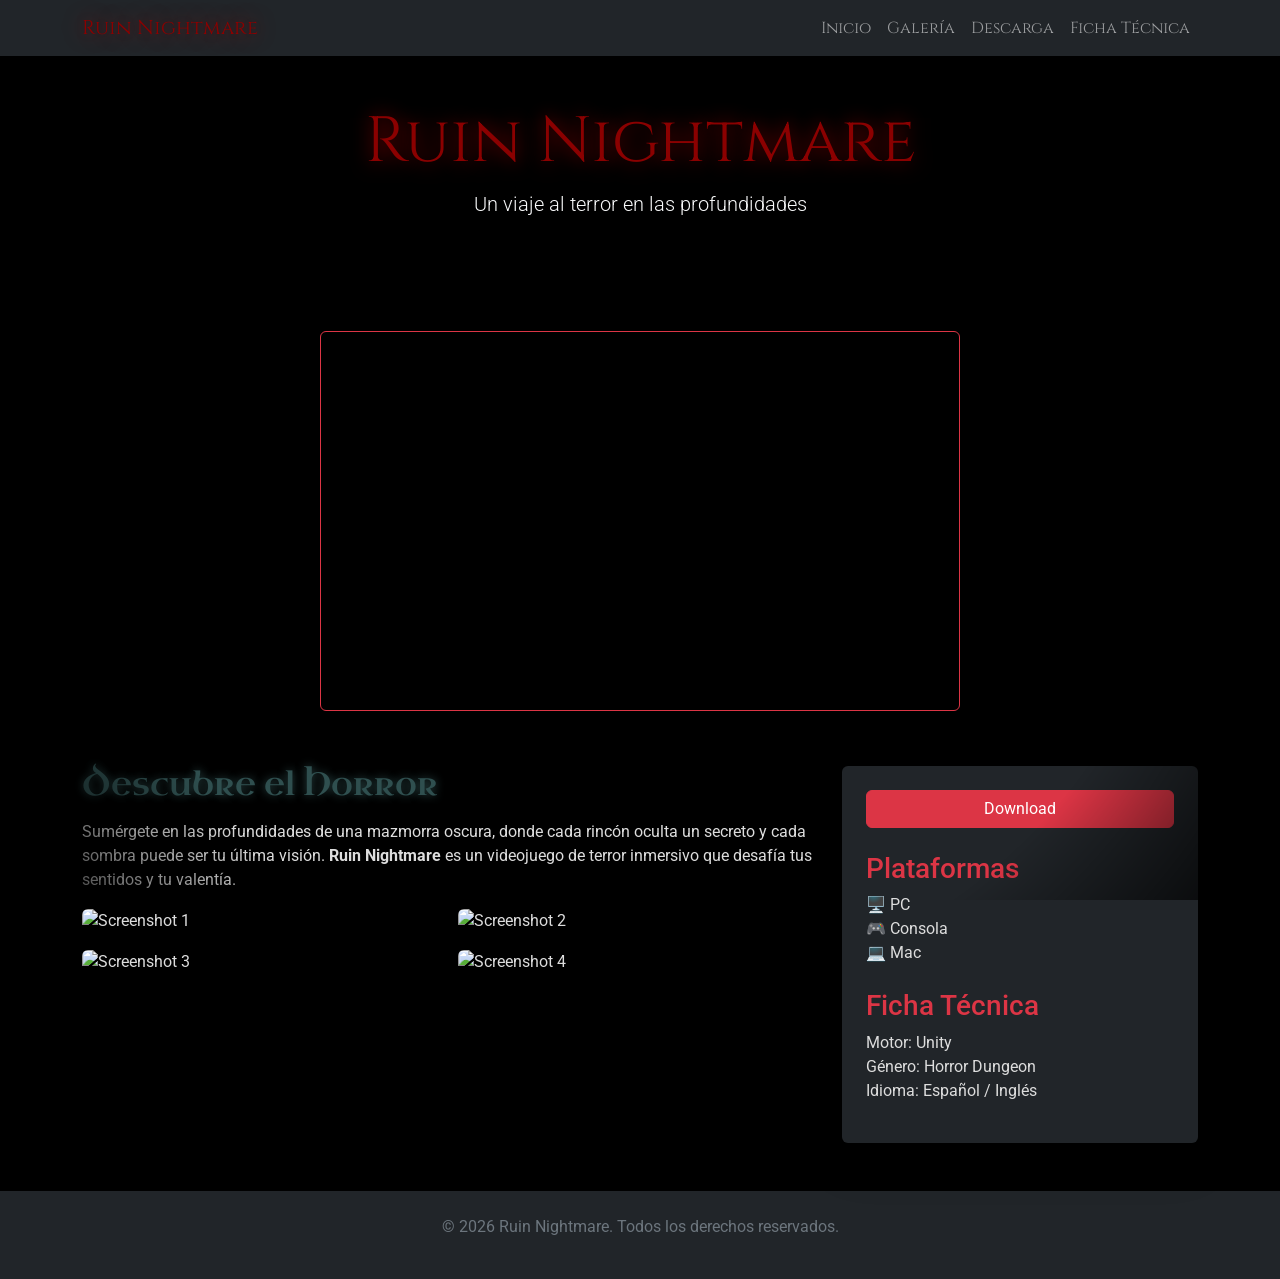
==== index.html @ 353a0ba1 "Sitio web primera publicacion" ====
<!DOCTYPE html>
<html lang="es">
<head>
  <meta charset="UTF-8">
  <meta name="viewport" content="width=device-width, initial-scale=1.0">
  <title>Ruin Nightmare - Horror Dungeon Game</title>
  <!-- Bootstrap CSS -->
  <link href="https://cdn.jsdelivr.net/npm/bootstrap@5.3.2/dist/css/bootstrap.min.css" rel="stylesheet">
  <!-- Google Fonts -->
  <link href="https://fonts.googleapis.com/css2?family=Cinzel:wght@700&family=Uncial+Antiqua&family=Roboto:wght@400;700&display=swap" rel="stylesheet">
  <!-- Custom CSS -->
  <link rel="stylesheet" href="style.css">
</head>
<body>
  <!-- Navbar -->
  <nav class="navbar navbar-expand-lg navbar-dark bg-dark sticky-top shadow-lg">
    <div class="container">
      <a class="navbar-brand game-title flicker" href="#inicio">Ruin Nightmare</a>
      <button class="navbar-toggler" type="button" data-bs-toggle="collapse" data-bs-target="#navbarNav">
        <span class="navbar-toggler-icon"></span>
      </button>
      <div class="collapse navbar-collapse" id="navbarNav">
        <ul class="navbar-nav ms-auto">
          <li class="nav-item"><a class="nav-link" href="#inicio">Inicio</a></li>
          <li class="nav-item"><a class="nav-link" href="#galeria">Galería</a></li>
          <li class="nav-item"><a class="nav-link" href="#descarga">Descarga</a></li>
          <li class="nav-item"><a class="nav-link" href="#ficha">Ficha Técnica</a></li>
        </ul>
      </div>
    </div>
  </nav>

  <!-- Banner -->
  <header id="inicio" class="banner text-center text-light py-5">
    <h1 class="game-title display-3 flicker">Ruin Nightmare</h1>
    <p class="lead">Un viaje al terror en las profundidades</p>
  </header>

  <!-- Main Container -->
  <main class="container fade-in my-5">
    <!-- Widget Section -->
    <section class="widget-section text-center mb-5">
      <iframe frameborder="0" 
              src="https://itch.io/embed-upload/16595717?color=000000" 
              allowfullscreen 
              width="640" 
              height="380"
              class="rounded shadow-lg border border-danger">
        <a href="https://khysamo.itch.io/ruin-nightmare">Play Ruin Nightmare on itch.io</a>
      </iframe>
    </section>

    <!-- Layout Two Columns -->
    <div class="row g-4">
      <!-- Main Content -->
      <section id="galeria" class="col-lg-8">
        <h2 class="section-title flicker mb-3">Descubre el Horror</h2>
        <p>
          Sumérgete en las profundidades de una mazmorra oscura, donde cada rincón oculta un secreto 
          y cada sombra puede ser tu última visión. <strong>Ruin Nightmare</strong> es un videojuego de terror inmersivo 
          que desafía tus sentidos y tu valentía.
        </p>

        <!-- Gallery -->
        <div class="row g-3 gallery">
          <div class="col-6">
            <img src="screenshot1.jpg" class="img-fluid rounded shadow-sm" alt="Screenshot 1">
          </div>
          <div class="col-6">
            <img src="screenshot2.jpg" class="img-fluid rounded shadow-sm" alt="Screenshot 2">
          </div>
          <div class="col-6">
            <img src="screenshot3.jpg" class="img-fluid rounded shadow-sm" alt="Screenshot 3">
          </div>
          <div class="col-6">
            <img src="screenshot4.jpg" class="img-fluid rounded shadow-sm" alt="Screenshot 4">
          </div>
        </div>
      </section>

      <!-- Sidebar -->
      <aside id="descarga" class="col-lg-4">
        <div class="p-4 bg-dark rounded shadow-lg">
          <button class="btn btn-danger w-100 mb-4 flicker">Download</button>
          <div class="platforms mb-4">
            <h3 class="text-danger">Plataformas</h3>
            <ul class="list-unstyled">
              <li>🖥️ PC</li>
              <li>🎮 Consola</li>
              <li>💻 Mac</li>
            </ul>
          </div>
          <div id="ficha" class="tech-info">
            <h3 class="text-danger">Ficha Técnica</h3>
            <ul class="list-unstyled">
              <li>Motor: Unity</li>
              <li>Género: Horror Dungeon</li>
              <li>Idioma: Español / Inglés</li>
            </ul>
          </div>
        </div>
      </aside>
    </div>
  </main>

  <!-- Footer -->
  <footer class="text-center text-secondary py-4 bg-dark">
    <p>&copy; 2026 Ruin Nightmare. Todos los derechos reservados.</p>
  </footer>

  <!-- Bootstrap JS -->
  <script src="https://cdn.jsdelivr.net/npm/bootstrap@5.3.2/dist/js/bootstrap.bundle.min.js"></script>
  <!-- Custom JS -->
  <script src="script.js"></script>
</body>
</html>
---- style.css ----
/* General */
body {
  font-family: 'Roboto', sans-serif;
  background: #000;
  color: #ddd;
  overflow-x: hidden;
  position: relative;
}

/* Vignette */
body::before {
  content: "";
  position: fixed;
  top: 0; left: 0;
  width: 100%; height: 100%;
  pointer-events: none;
  background: radial-gradient(circle, rgba(0,0,0,0) 70%, rgba(0,0,0,0.9) 100%);
  z-index: 1;
}

/* Navbar */
.navbar {
  font-family: 'Cinzel', serif;
}
.nav-link {
  transition: color 0.3s ease, text-shadow 0.3s ease;
}
.nav-link:hover {
  color: #8b0000 !important;
  text-shadow: 0 0 10px #8b0000;
}

/* Banner */
.banner {
  background: linear-gradient(to bottom, #111, #000);
}
.game-title {
  font-family: 'Cinzel', serif;
  color: #8b0000;
  text-shadow: 0 0 20px #8b0000;
}

/* Section Titles */
.section-title {
  font-family: 'Uncial Antiqua', cursive;
  color: #2f4f4f;
  text-shadow: 0 0 10px #2f4f4f;
}

/* Gallery Hover */
.gallery img {
  transition: transform 0.4s ease, filter 0.4s ease;
}
.gallery img:hover {
  transform: scale(1.05);
  filter: brightness(1.2) saturate(1.2);
}

/* Animations */
.fade-in {
  animation: fadeInUp 1.5s ease forwards;
}
@keyframes fadeInUp {
  from { opacity: 0; transform: translateY(30px); }
  to { opacity: 1; transform: translateY(0); }
}
.flicker {
  animation: flicker 3s infinite;
}
@keyframes flicker {
  0%, 19%, 21%, 23%, 25%, 54%, 56%, 100% {
    opacity: 1;
    text-shadow: 0 0 15px #8b0000;
  }
  20%, 24%, 55% {
    opacity: 0.8;
    text-shadow: 0 0 8px #8b0000;
  }
}

/* Responsive */
@media (max-width: 768px) {
  .sidebar {
    margin-top: 20px;
    animation: slideIn 1s ease forwards;
  }
}
@keyframes slideIn {
  from { opacity: 0; transform: translateY(30px); }
  to { opacity: 1; transform: translateY(0); }
}
/* Banner con parallax */
.banner {
  background: url("dungeon-bg.jpg") no-repeat center center fixed;
  background-size: cover;
  position: relative;
}
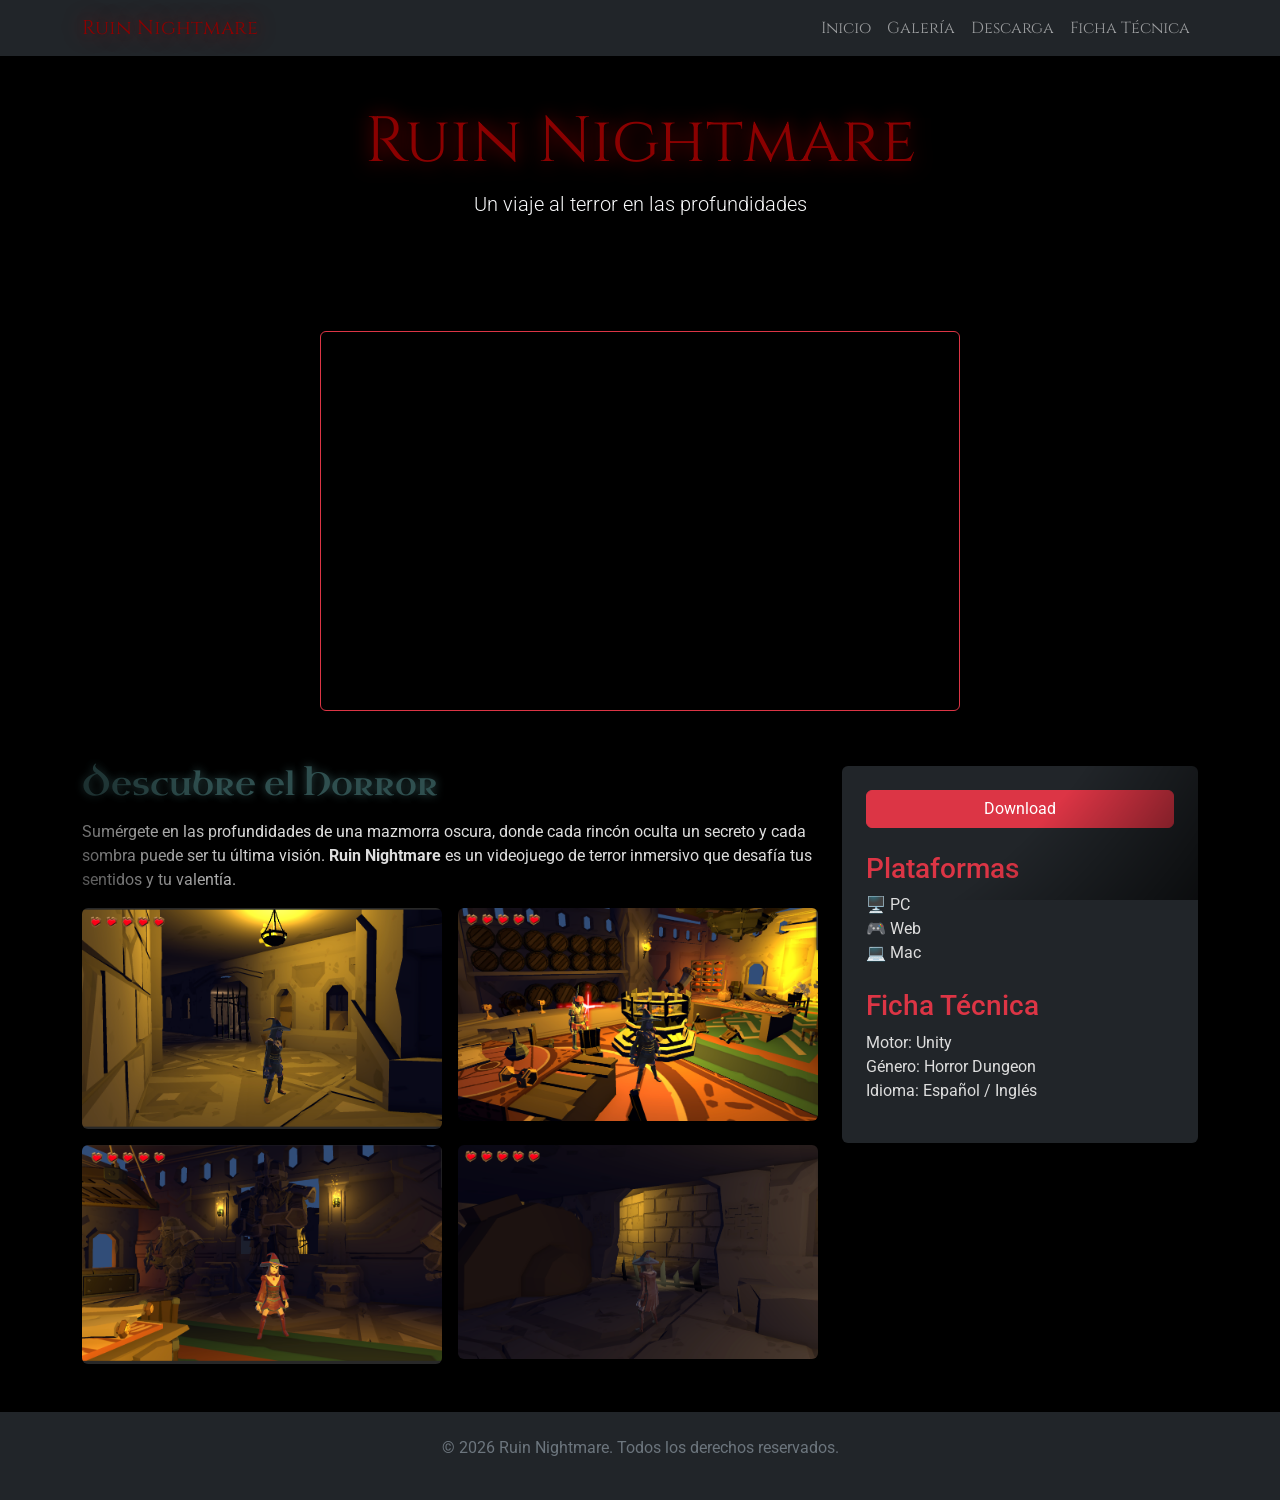
==== commit f312b779: "mas cambios" ====
--- a/index.html
+++ b/index.html
@@ -86,7 +86,7 @@
             <h3 class="text-danger">Plataformas</h3>
             <ul class="list-unstyled">
               <li>🖥️ PC</li>
-              <li>🎮 Consola</li>
+              <li>🎮 Web</li>
               <li>💻 Mac</li>
             </ul>
           </div>
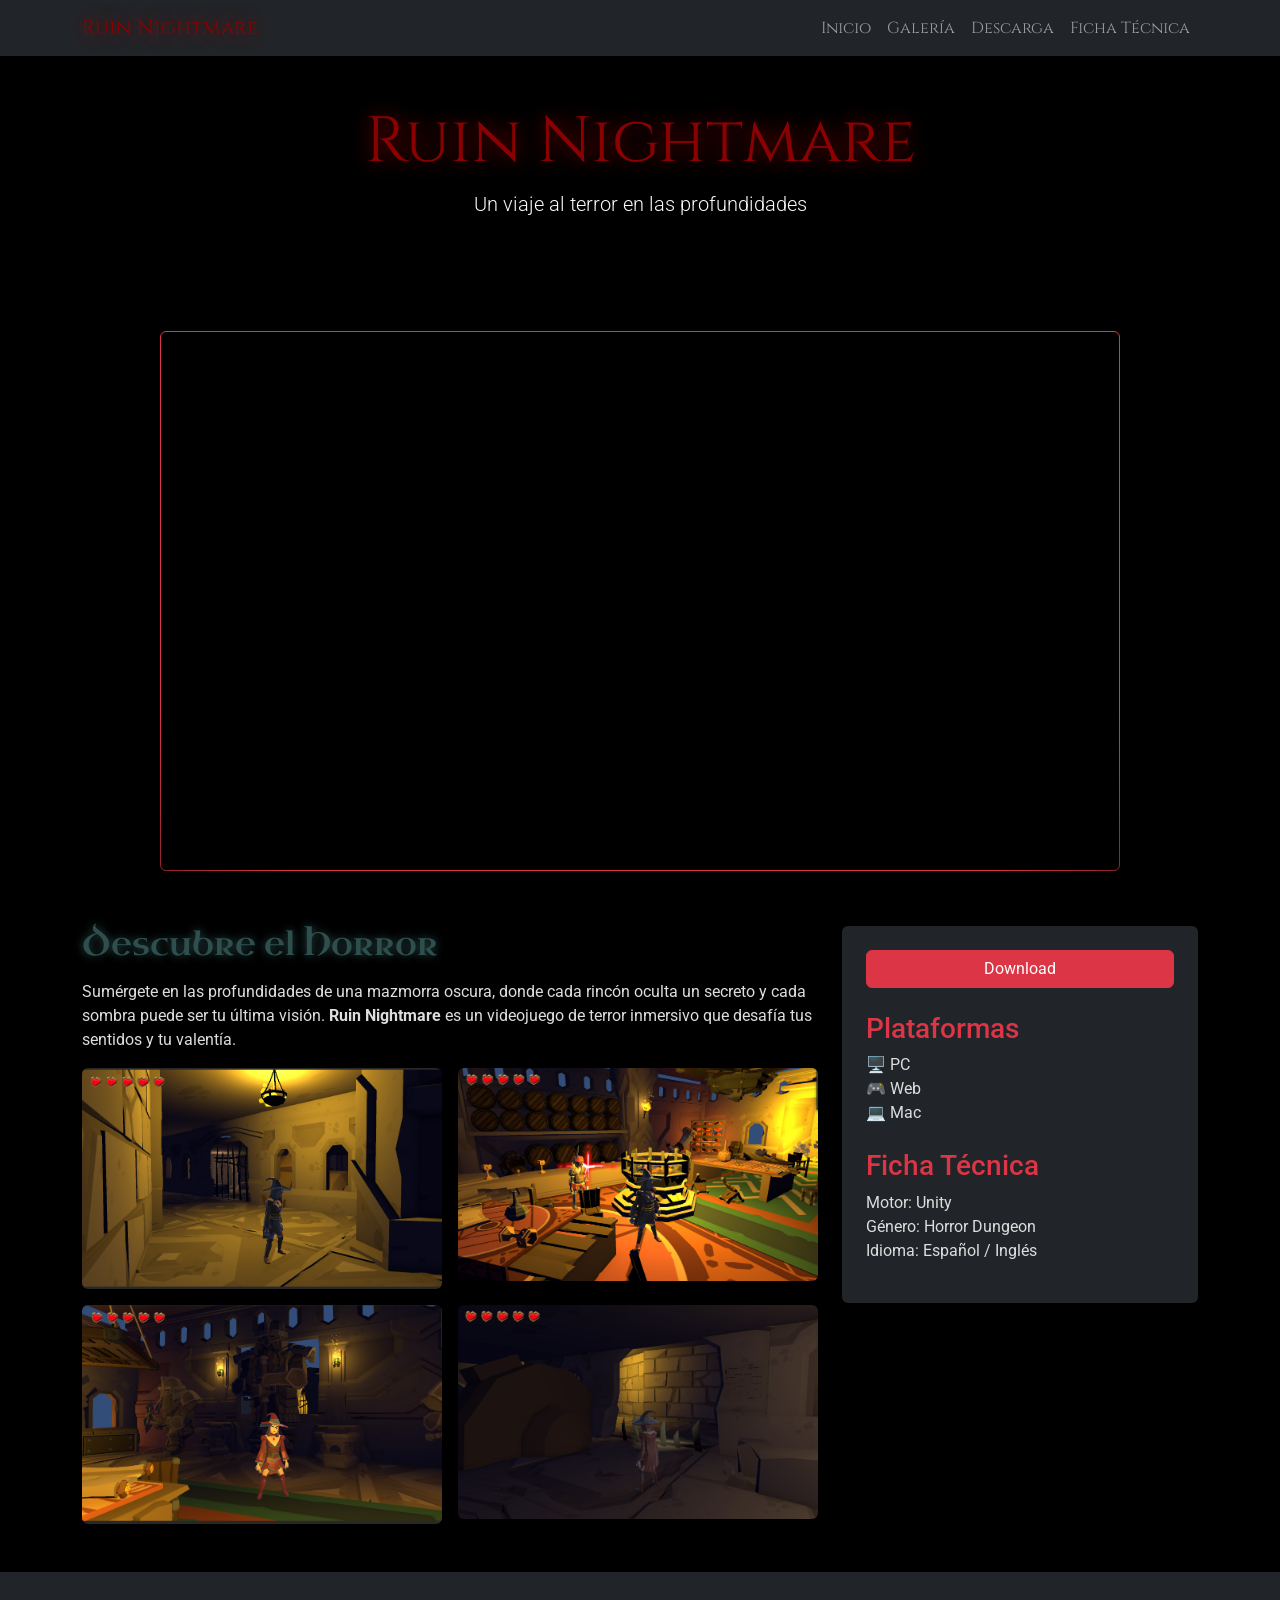
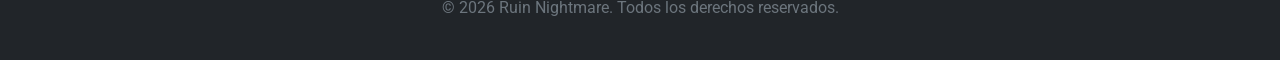
==== commit 94b102ff: "nuevoejecutable dad" ====
--- a/index.html
+++ b/index.html
@@ -1,5 +1,6 @@
 <!DOCTYPE html>
 <html lang="es">
+
 <head>
   <meta charset="UTF-8">
   <meta name="viewport" content="width=device-width, initial-scale=1.0">
@@ -7,10 +8,13 @@
   <!-- Bootstrap CSS -->
   <link href="https://cdn.jsdelivr.net/npm/bootstrap@5.3.2/dist/css/bootstrap.min.css" rel="stylesheet">
   <!-- Google Fonts -->
-  <link href="https://fonts.googleapis.com/css2?family=Cinzel:wght@700&family=Uncial+Antiqua&family=Roboto:wght@400;700&display=swap" rel="stylesheet">
+  <link
+    href="https://fonts.googleapis.com/css2?family=Cinzel:wght@700&family=Uncial+Antiqua&family=Roboto:wght@400;700&display=swap"
+    rel="stylesheet">
   <!-- Custom CSS -->
   <link rel="stylesheet" href="style.css">
 </head>
+
 <body>
   <!-- Navbar -->
   <nav class="navbar navbar-expand-lg navbar-dark bg-dark sticky-top shadow-lg">
@@ -40,12 +44,8 @@
   <main class="container fade-in my-5">
     <!-- Widget Section -->
     <section class="widget-section text-center mb-5">
-      <iframe frameborder="0" 
-              src="https://itch.io/embed-upload/16595717?color=000000" 
-              allowfullscreen 
-              width="640" 
-              height="380"
-              class="rounded shadow-lg border border-danger">
+      <iframe frameborder="0" src="https://itch.io/embed-upload/16680498?color=000000" allowfullscreen width="960"
+        height="540" style="max-width: 100%;" class="rounded shadow-lg border border-danger">
         <a href="https://khysamo.itch.io/ruin-nightmare">Play Ruin Nightmare on itch.io</a>
       </iframe>
     </section>
@@ -56,8 +56,8 @@
       <section id="galeria" class="col-lg-8">
         <h2 class="section-title flicker mb-3">Descubre el Horror</h2>
         <p>
-          Sumérgete en las profundidades de una mazmorra oscura, donde cada rincón oculta un secreto 
-          y cada sombra puede ser tu última visión. <strong>Ruin Nightmare</strong> es un videojuego de terror inmersivo 
+          Sumérgete en las profundidades de una mazmorra oscura, donde cada rincón oculta un secreto
+          y cada sombra puede ser tu última visión. <strong>Ruin Nightmare</strong> es un videojuego de terror inmersivo
           que desafía tus sentidos y tu valentía.
         </p>
 
@@ -113,4 +113,5 @@
   <!-- Custom JS -->
   <script src="script.js"></script>
 </body>
-</html>
+
+</html>
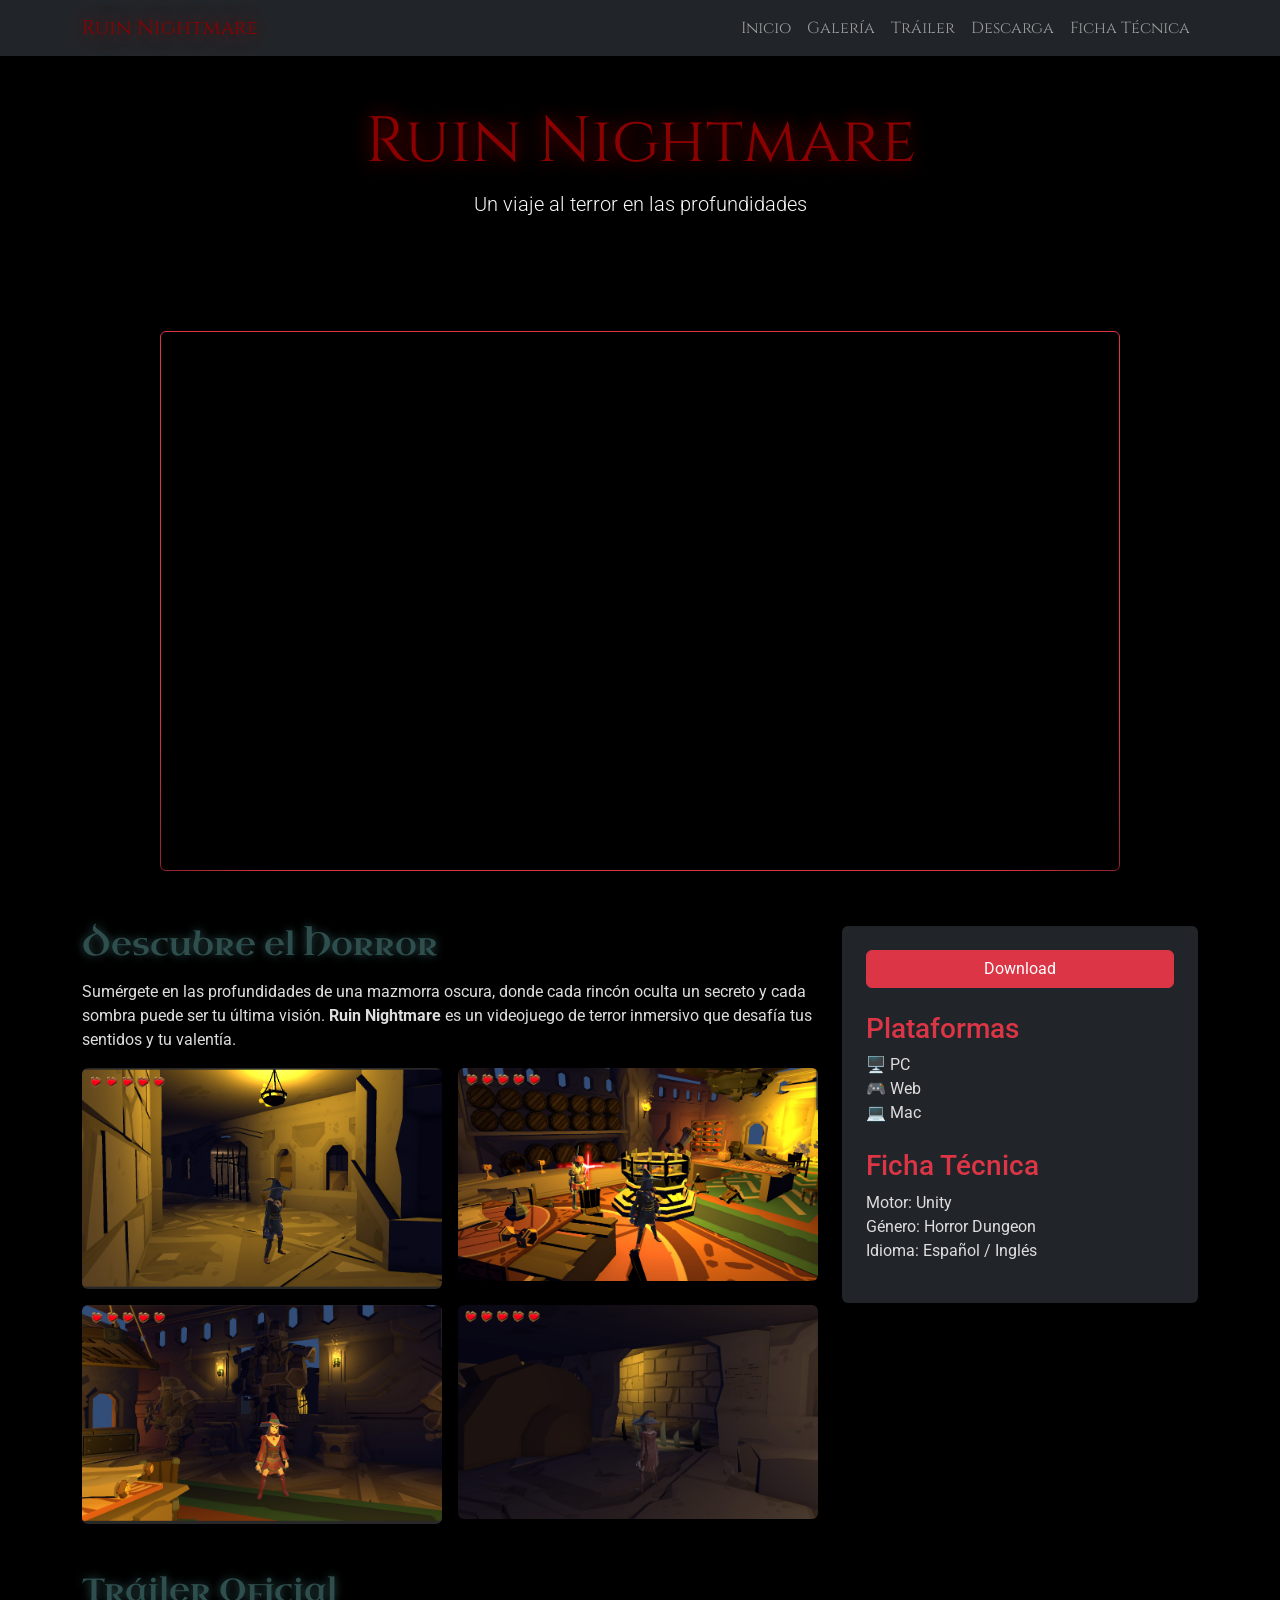
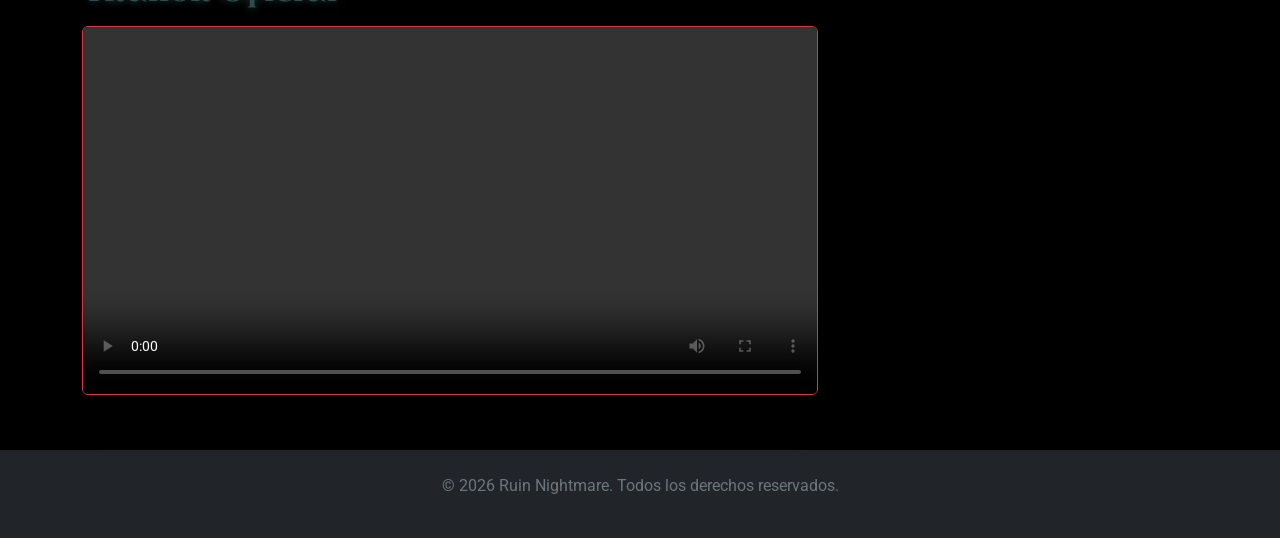
==== commit edd1c7b9: "Agregamos el trailer" ====
--- a/index.html
+++ b/index.html
@@ -27,6 +27,7 @@
         <ul class="navbar-nav ms-auto">
           <li class="nav-item"><a class="nav-link" href="#inicio">Inicio</a></li>
           <li class="nav-item"><a class="nav-link" href="#galeria">Galería</a></li>
+          <li class="nav-item"><a class="nav-link" href="#trailer">Tráiler</a></li>
           <li class="nav-item"><a class="nav-link" href="#descarga">Descarga</a></li>
           <li class="nav-item"><a class="nav-link" href="#ficha">Ficha Técnica</a></li>
         </ul>
@@ -76,6 +77,15 @@
             <img src="screenshot4.jpg" class="img-fluid rounded shadow-sm" alt="Screenshot 4">
           </div>
         </div>
+
+        <!-- Trailer -->
+        <div id="trailer" class="mt-5">
+          <h2 class="section-title flicker mb-3">Tráiler Oficial</h2>
+          <video class="w-100 rounded shadow-lg border border-danger" controls>
+            <source src="Video1.mp4" type="video/mp4">
+            Tu navegador no soporta el elemento de video.
+          </video>
+        </div>
       </section>
 
       <!-- Sidebar -->
